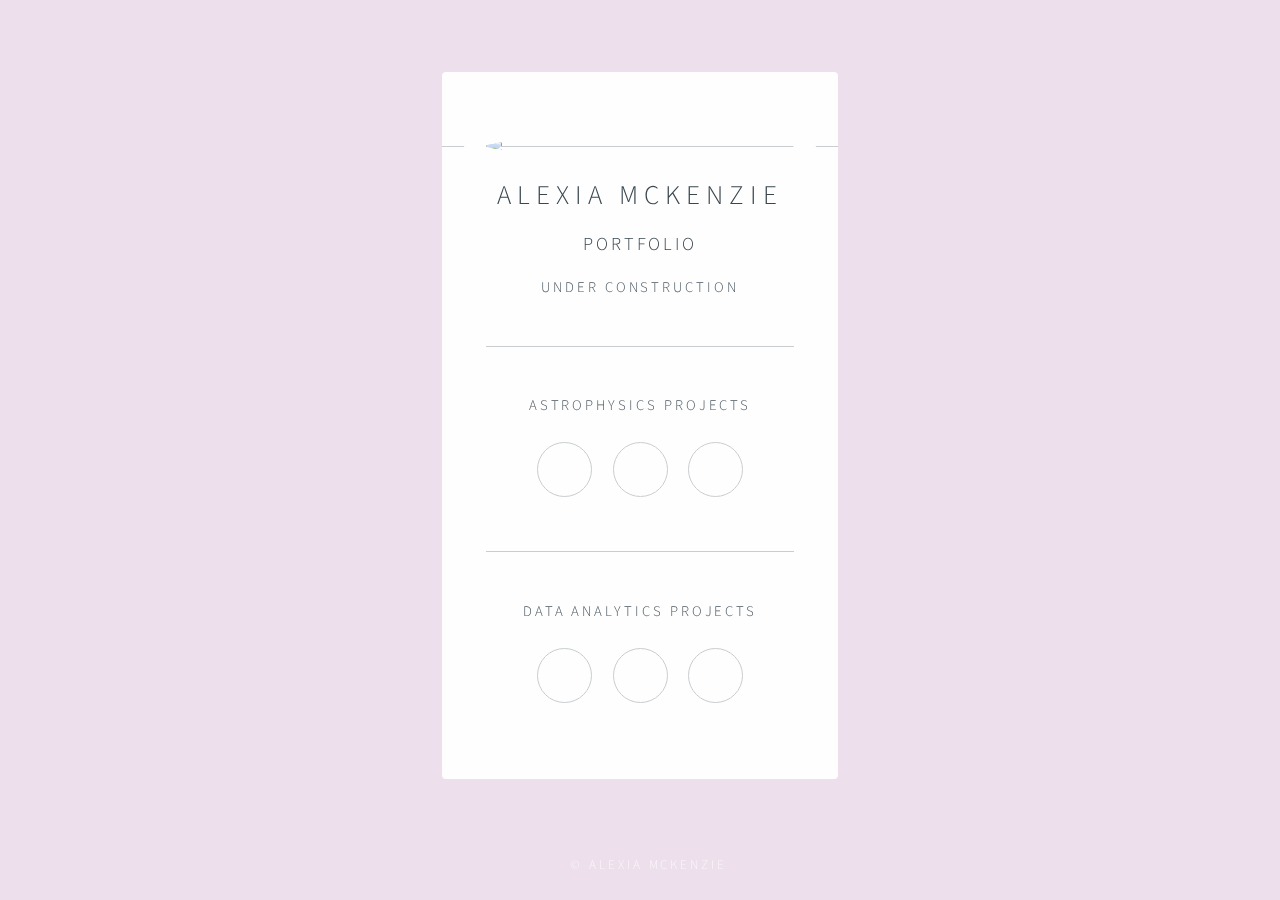
==== portfolio.html @ 751b388a "add portfolio html" ====
<!DOCTYPE HTML>
<html>
	<head>
		<title>Alexia McKenzie: Portfolio</title>
		<meta charset="utf-8" />
		<meta name="viewport" content="width=device-width, initial-scale=1" />
    <link rel="shortcut icon" href="images/favicon.ico" type="image/x-icon">
    <link rel="icon" href="images/favicon.ico" type="image/x-icon">
		<!--[if lte IE 8]><script src="assets/js/html5shiv.js"></script><![endif]-->
		<link rel="stylesheet" href="assets/css/main.css" />
		<!--[if lte IE 9]><link rel="stylesheet" href="assets/css/ie9.css" /><![endif]-->
		<!--[if lte IE 8]><link rel="stylesheet" href="assets/css/ie8.css" /><![endif]-->
		<noscript><link rel="stylesheet" href="assets/css/noscript.css" /></noscript>
	</head>
	<body class="is-loading">

			<div id="wrapper">

          <section id="main">
            <header>
              <span class="avatar"><img src="images/avatar.jpg" /></span>
              <h1>Alexia McKenzie</h1>
				      <h2>Portfolio</h2>
				      <p>Under Construction</p>
            </header>
	   <hr>
	   <p>Astrophysics Projects</p>
            <ul class="icons">
              <li><a class="fa-area-chart">Poster1</a></li>
              <li><a class="fa-paragraph">Presentaiton1</a></li>
              <li><a class="fa-file-text">Presentation2</a></li>
            </ul> 
	   <hr>
	   <p>Data Analytics Projects</p>
            <ul class="icons">
              <li><a class="fa-line-chart">Project1</a></li>
              <li><a class="fa-pie-chart">Project2</a></li>
              <li><a class="fa-bar-chart">Project3</a></li>
            </ul>
          </section>

        <!-- Footer -->
          <footer id="footer">
            <ul class="copyright">
              <li>&copy; Alexia McKenzie</li>
            </ul>
          </footer>

			</div>

		<!-- Scripts -->
			<!--[if lte IE 8]><script src="assets/js/respond.min.js"></script><![endif]-->
			<script>
				if ('addEventListener' in window) {
					window.addEventListener('load', function() { document.body.className = document.body.className.replace(/\bis-loading\b/, ''); });
					document.body.className += (navigator.userAgent.match(/(MSIE|rv:11\.0)/) ? ' is-ie' : '');
				}
			</script>

	</body>
</html>
---- assets/css/main.css ----
@charset "UTF-8";
@import url(font-awesome.min.css);
@import url("http://fonts.googleapis.com/css?family=Source+Sans+Pro:300");

/* Condensed Version*/

/* Reset */

	html, body, div, span, applet, object, iframe, h1, h2, h3, h4, h5, h6, p, blockquote, pre, a, abbr, acronym, address, big, cite, code, del, dfn, em, img, ins, kbd, q, s, samp, small, strike, strong, sub, sup, tt, var, b, u, i, center, dl, dt, dd, ol, ul, li, fieldset, form, label, legend, table, caption, tbody, tfoot, thead, tr, th, td, article, aside, canvas, details, embed, figure, figcaption, footer, header, hgroup, menu, nav, output, ruby, section, summary, time, mark, audio, video {
		margin: 0;
		padding: 0;
		border: 0;
		font-size: 100%;
		font: inherit;
		vertical-align: baseline;
	}

	article, aside, details, figcaption, figure, footer, header, hgroup, menu, nav, section {
		display: block;
	}

	body {
		line-height: 1;
	}

	ol, ul {
		list-style: none;
	}

	blockquote, q {
		quotes: none;
	}

	blockquote:before, blockquote:after, q:before, q:after {
		content: '';
		content: none;
	}

	table {
		border-collapse: collapse;
		border-spacing: 0;
	}

	body {
		-webkit-text-size-adjust: none;
	}

/* Box Model */

	*, *:before, *:after {
		-moz-box-sizing: border-box;
		-webkit-box-sizing: border-box;
		box-sizing: border-box;
	}

/* Basic */

	@media screen and (max-width: 480px) {

		html, body {
			min-width: 320px;
		}

	}

	body.is-loading *, body.is-loading *:before, body.is-loading *:after {
		-moz-animation: none !important;
		-webkit-animation: none !important;
		-ms-animation: none !important;
		animation: none !important;
		-moz-transition: none !important;
		-webkit-transition: none !important;
		-ms-transition: none !important;
		transition: none !important;
	}

	html {
		height: 100%;
	}

	body {
		height: 100%;
		background-color: #eddfec;
		background-images: url("/bg.jpg");
		background-repeat: repeat;
		background-size: cover;
		background-position: center center;
		background-attachment: fixed;
	}

		body:after {
			content: '';
			display: block;
			position: fixed;
			top: 0;
			left: 0;
			width: 100%;
			height: inherit;
			opacity: 0;
			z-index: 1;
			background-color: #eddfec;
			background-images: url("/bg.jpg");
			background-repeat: no-repeat;
			background-size: cover;
			background-position: center center;
		}

		body.is-loading:after {
			opacity: 1;
		}

/* Type */

	body, input, select, textarea {
		color: #414f57;
		font-family: "Source Sans Pro", Helvetica, sans-serif;
		font-size: 14pt;
		font-weight: 300;
		line-height: 2;
		letter-spacing: 0.2em;
		text-transform: uppercase;
	}

		@media screen and (max-width: 1680px) {

			body, input, select, textarea {
				font-size: 11pt;
			}

		}

		@media screen and (max-width: 480px) {

			body, input, select, textarea {
				font-size: 10pt;
				line-height: 1.75;
			}

		}

	a {
		-moz-transition: color 0.2s ease, border-color 0.2s ease;
		-webkit-transition: color 0.2s ease, border-color 0.2s ease;
		-ms-transition: color 0.2s ease, border-color 0.2s ease;
		transition: color 0.2s ease, border-color 0.2s ease;
		color: #ff7496;
		text-decoration: none;
	}

		a:before {
			-moz-transition: color 0.2s ease, text-shadow 0.2s ease;
			-webkit-transition: color 0.2s ease, text-shadow 0.2s ease;
			-ms-transition: color 0.2s ease, text-shadow 0.2s ease;
			transition: color 0.2s ease, text-shadow 0.2s ease;
		}

		a:hover {
			color: #ff7496;
		}

	strong, b {
		color: #313f47;
	}

	em, i {
		font-style: italic;
	}

	p {
		margin: 0 0 1.5em 0;
	}

	h1, h2, h3, h4, h5, h6 {
		color: #313f47;
		line-height: 1.5;
		margin: 0 0 0.75em 0;
	}

		h1 a, h2 a, h3 a, h4 a, h5 a, h6 a {
			color: inherit;
			text-decoration: none;
		}

	h1 {
		font-size: 1.85em;
		letter-spacing: 0.22em;
		margin: 0 0 0.525em 0;
	}

	h2 {
		font-size: 1.25em;
	}

	h3 {
		font-size: 1em;
	}

	h4 {
		font-size: 1em;
	}

	h5 {
		font-size: 1em;
	}

	h6 {
		font-size: 1em;
	}

	@media screen and (max-width: 480px) {

		h1 {
			font-size: 1.65em;
		}

	}

	sub {
		font-size: 0.8em;
		position: relative;
		top: 0.5em;
	}

	sup {
		font-size: 0.8em;
		position: relative;
		top: -0.5em;
	}

	hr {
		border: 0;
		border-bottom: solid 1px #c8cccf;
		margin: 3em 0;
	}

/* Icon */

	.icon {
		text-decoration: none;
		position: relative;
		border-bottom: none;
	}

		.icon:before {
			-moz-osx-font-smoothing: grayscale;
			-webkit-font-smoothing: antialiased;
			font-family: FontAwesome;
			font-style: normal;
			font-weight: normal;
			text-transform: none !important;
		}

		.icon > .label {
			display: none;
		}

/* List */

	ul {
		list-style: disc;
		margin: 0 0 1.5em 0;
		padding-left: 1em;
	}

		ul li {
			padding-left: 0.5em;
		}

		ul.alt {
			list-style: none;
			padding-left: 0;
		}

			ul.alt li {
				border-top: solid 1px #c8cccf;
				padding: 0.5em 0;
			}

				ul.alt li:first-child {
					border-top: 0;
					padding-top: 0;
				}

		ul.icons {
			cursor: default;
			list-style: none;
			padding-left: 0;
			margin-top: -0.675em;
		}

			ul.icons li {
				display: inline-block;
				padding: 0.675em 0.5em;
			}

				ul.icons li a {
					text-decoration: none;
					position: relative;
					display: block;
					width: 3.75em;
					height: 3.75em;
					border-radius: 100%;
					border: solid 1px #c8cccf;
					line-height: 3.75em;
					overflow: hidden;
					text-align: center;
					text-indent: 3.75em;
					white-space: nowrap;
				}

					ul.icons li a:before {
						-moz-osx-font-smoothing: grayscale;
						-webkit-font-smoothing: antialiased;
						font-family: FontAwesome;
						font-style: normal;
						font-weight: normal;
						text-transform: none !important;
					}

					ul.icons li a:before {
						color: #ffffff;
						text-shadow: 1.25px 0px 0px #c8cccf, -1.25px 0px 0px #c8cccf, 0px 1.25px 0px #c8cccf, 0px -1.25px 0px #c8cccf;
					}

					ul.icons li a:hover:before {
						text-shadow: 1.25px 0px 0px #ff7496, -1.25px 0px 0px #ff7496, 0px 1.25px 0px #ff7496, 0px -1.25px 0px #ff7496;
					}

					ul.icons li a:before {
						position: absolute;
						top: 0;
						left: 0;
						width: inherit;
						height: inherit;
						font-size: 1.85rem;
						line-height: inherit;
						text-align: center;
						text-indent: 0;
					}

					ul.icons li a:hover {
						border-color: #ff7496;
					}

			@media screen and (max-width: 480px) {

				ul.icons li a:before {
					font-size: 1.5rem;
				}

			}

		ul.actions {
			cursor: default;
			list-style: none;
			padding-left: 0;
		}

			ul.actions li {
				display: inline-block;
				padding: 0 0.75em 0 0;
				vertical-align: middle;
			}

				ul.actions li:last-child {
					padding-right: 0;
				}

/* Main */

	#main {
		position: relative;
		max-width: 100%;
		min-width: 27em;
		padding: 4.5em 3em 3em 3em ;
		background: #ffffff;
		border-radius: 4px;
		cursor: default;
		opacity: 0.95;
		text-align: center;
		-moz-transform-origin: 50% 50%;
		-webkit-transform-origin: 50% 50%;
		-ms-transform-origin: 50% 50%;
		transform-origin: 50% 50%;
		-moz-transform: rotateX(0deg);
		-webkit-transform: rotateX(0deg);
		-ms-transform: rotateX(0deg);
		transform: rotateX(0deg);
		-moz-transition: opacity 1s ease, -moz-transform 1s ease;
		-webkit-transition: opacity 1s ease, -webkit-transform 1s ease;
		-ms-transition: opacity 1s ease, -ms-transform 1s ease;
		transition: opacity 1s ease, transform 1s ease;
	}

		#main .avatar {
			position: relative;
			display: block;
			margin-bottom: 1.5em;
		}

			#main .avatar img {
				display: block;
				margin: 0 auto;
				border-radius: 100%;
				box-shadow: 0 0 0 1.5em #ffffff;
			}

			#main .avatar:before {
				content: '';
				display: block;
				position: absolute;
				top: 50%;
				left: -3em;
				width: calc(100% + 6em);
				height: 1px;
				z-index: -1;
				background: #c8cccf;
			}

		@media screen and (max-width: 480px) {

			#main {
				min-width: 0;
				width: 100%;
				padding: 4em 2em 2.5em 2em ;
			}

				#main .avatar:before {
					left: -2em;
					width: calc(100% + 4em);
				}

		}

		body.is-loading #main {
			opacity: 0;
			-moz-transform: rotateX(15deg);
			-webkit-transform: rotateX(15deg);
			-ms-transform: rotateX(15deg);
			transform: rotateX(15deg);
		}

/* Footer */

	#footer {
		-moz-align-self: -moz-flex-end;
		-webkit-align-self: -webkit-flex-end;
		-ms-align-self: -ms-flex-end;
		align-self: flex-end;
		width: 100%;
		padding: 1.5em 0 0 0;
		color: rgba(255, 255, 255, 0.75);
		cursor: default;
		text-align: center;
	}

		#footer .copyright {
			margin: 0;
			padding: 0;
			font-size: 0.9em;
			list-style: none;
		}

			#footer .copyright li {
				display: inline-block;
				margin: 0 0 0 0.45em;
				padding: 0 0 0 0.85em;
				border-left: solid 1px rgba(255, 255, 255, 0.5);
				line-height: 1;
			}

				#footer .copyright li:first-child {
					border-left: 0;
				}

/* Wrapper */

	#wrapper {
		display: -moz-flex;
		display: -webkit-flex;
		display: -ms-flex;
		display: flex;
		-moz-align-items: center;
		-webkit-align-items: center;
		-ms-align-items: center;
		align-items: center;
		-moz-justify-content: space-between;
		-webkit-justify-content: space-between;
		-ms-justify-content: space-between;
		justify-content: space-between;
		-moz-flex-direction: column;
		-webkit-flex-direction: column;
		-ms-flex-direction: column;
		flex-direction: column;
		-moz-perspective: 1000px;
		-webkit-perspective: 1000px;
		-ms-perspective: 1000px;
		perspective: 1000px;
		position: relative;
		min-height: 100%;
		padding: 1.5em;
		z-index: 2;
	}

		#wrapper > * {
			z-index: 1;
		}

		#wrapper:before {
			content: '';
			display: block;
		}

		@media screen and (max-width: 360px) {

			#wrapper {
				padding: 0.75em;
			}

		}

		body.is-ie #wrapper {
			height: 100%;
		}
---- assets/css/ie9.css ----
/* Basic */

	body {
		background-image: url("/bg.jpg");
		background-repeat: no-repeat;
		background-size: cover;
		background-position: bottom center;
		background-attachment: fixed;
	}

		body:after {
			display: none;
		}

/* List */

	ul.icons li a:before {
		color: #c8cccf;
	}

	ul.icons li a:hover:before {
		color: #ff7496;
	}

/* Wrapper */

	#wrapper {
		text-align: center;
	}

/* Main */

	#main {
		display: inline-block;
	}
---- assets/css/ie8.css ----
/* List */

	ul.icons li a {
		-ms-behavior: url("assets/js/PIE.htc");
	}

		ul.icons li a:before {
			text-align: center;
			font-size: 26px;
		}

/* Main */

	#main {
		-ms-behavior: url("assets/js/PIE.htc");
	}

		#main .avatar img {
			-ms-behavior: url("assets/js/PIE.htc");
		}

/* Footer */

	#footer {
		color: #fff;
	}

		#footer .copyright li {
			border-left: solid 1px #fff;
		}
---- assets/css/noscript.css ----
/* Basic */

	body:after {
		display: none;
	}

/* Main */

	#main {
		-moz-transform: none !important;
		-webkit-transform: none !important;
		-ms-transform: none !important;
		transform: none !important;
		opacity: 1 !important;
	}
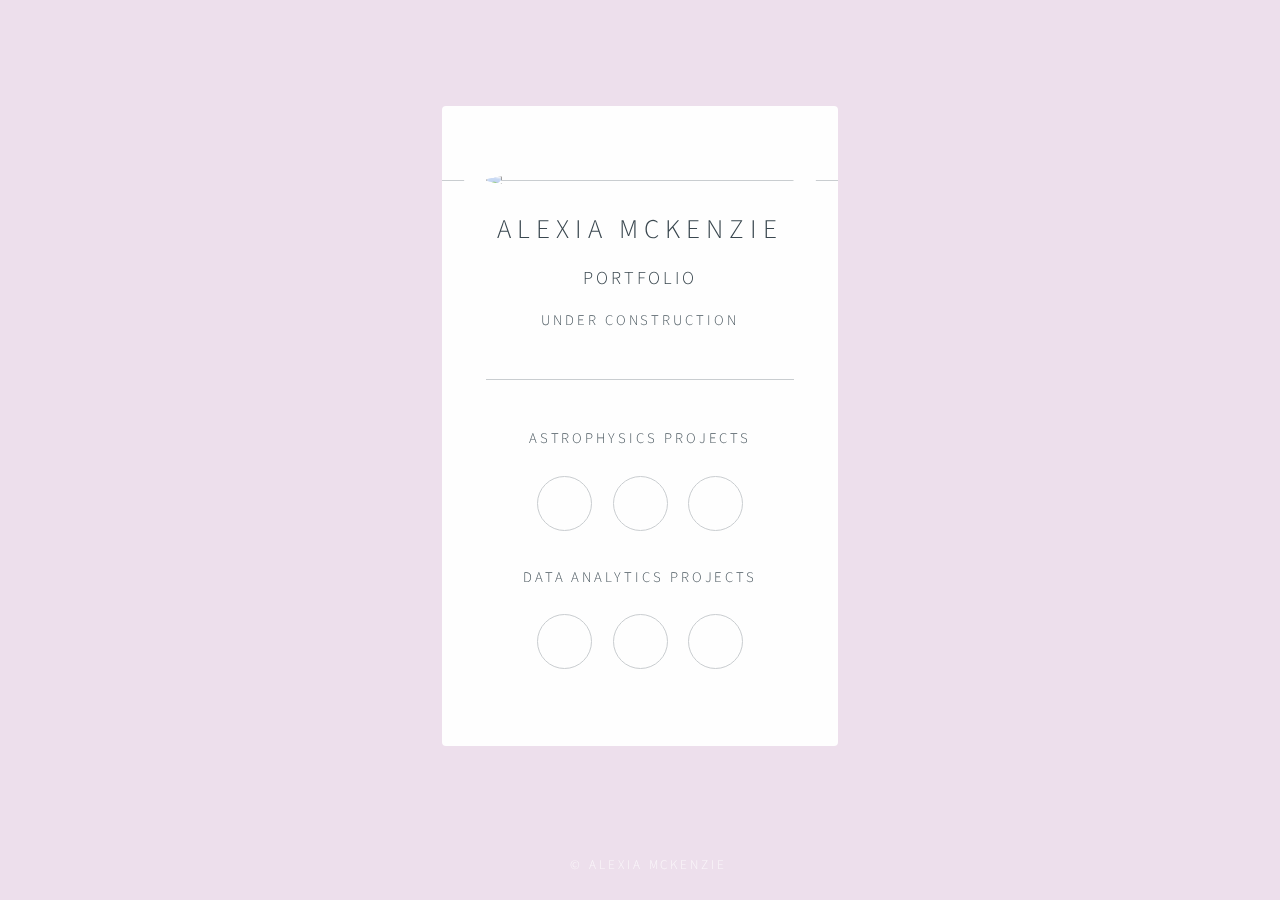
==== commit daf15463: "remove line between sections" ====
--- a/portfolio.html
+++ b/portfolio.html
@@ -30,7 +30,7 @@
               <li><a class="fa-paragraph">Presentaiton1</a></li>
               <li><a class="fa-file-text">Presentation2</a></li>
             </ul> 
-	   <hr>
+	   
 	   <p>Data Analytics Projects</p>
             <ul class="icons">
               <li><a class="fa-line-chart">Project1</a></li>
